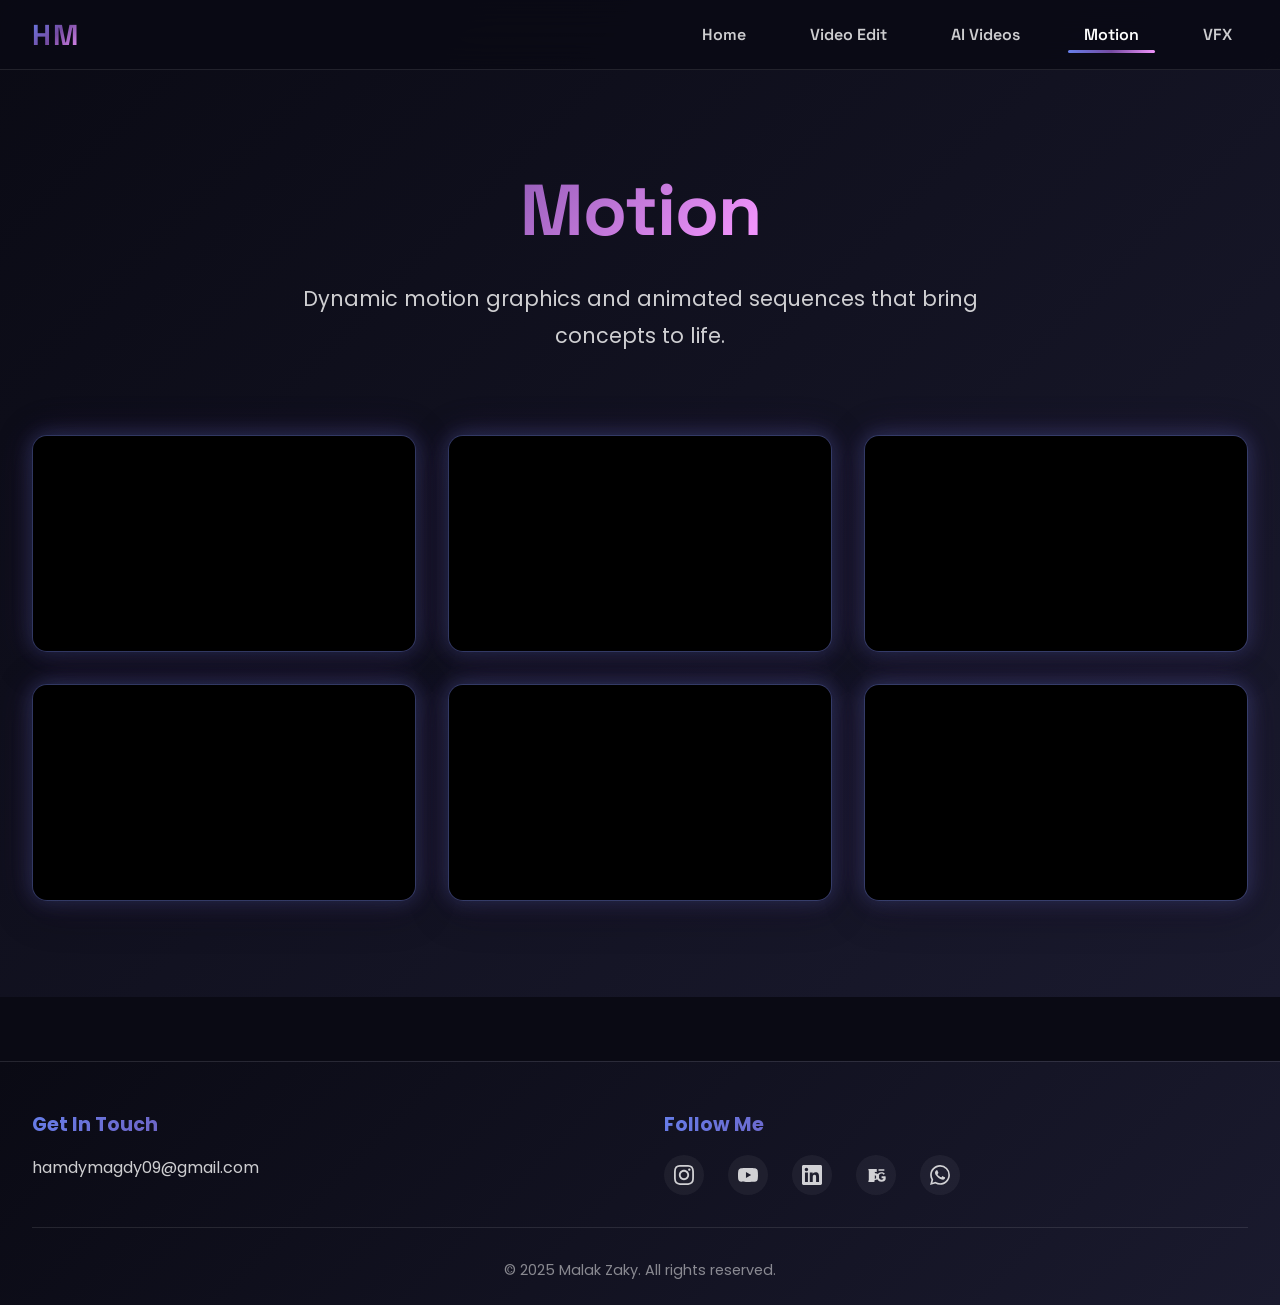
==== motion.html @ 8c7317f1 "Add files via upload" ====
<!DOCTYPE html>
<html lang="en">
<head>
    <meta charset="UTF-8">
    <meta name="viewport" content="width=device-width, initial-scale=1.0">
    <title>Motion - Hamdy Magdy</title>
    <link rel="preconnect" href="https://fonts.googleapis.com">
    <link rel="preconnect" href="https://fonts.gstatic.com" crossorigin>
    <link href="https://fonts.googleapis.com/css2?family=Poppins:wght@400;600;700;800;900&family=Space+Grotesk:wght@400;600;700&display=swap" rel="stylesheet">
    <link rel="stylesheet" href="styles.css">
    <script>
        // ============================================
        // VIDEO LIST - Edit this array to change videos
        // ============================================
        // Just change the URLs below and the videos will update automatically!
        // Use embed format: https://www.youtube.com/embed/VIDEO_ID
        const videoList = [
            "https://www.youtube.com/embed/8BxoVLGxGGc",
            "https://www.youtube.com/embed/8BxoVLGxGGc",
            "https://www.youtube.com/embed/8BxoVLGxGGc",
            "https://www.youtube.com/embed/8BxoVLGxGGc",
            "https://www.youtube.com/embed/8BxoVLGxGGc",
            "https://www.youtube.com/embed/8BxoVLGxGGc"
        ];
        
        // Function to convert any YouTube URL to embed format
        function convertToEmbedUrl(url) {
            // If already embed format, return as is
            if (url.includes('/embed/')) {
                return url.split('?')[0]; // Remove any query params
            }
            // Convert youtu.be to embed
            if (url.includes('youtu.be/')) {
                const videoId = url.split('youtu.be/')[1].split('?')[0].split('&')[0];
                return `https://www.youtube.com/embed/${videoId}`;
            }
            // Convert watch URL to embed
            if (url.includes('watch?v=')) {
                const videoId = url.split('watch?v=')[1].split('&')[0];
                return `https://www.youtube.com/embed/${videoId}`;
            }
            // Convert shorts URL to embed
            if (url.includes('/shorts/')) {
                const videoId = url.split('/shorts/')[1].split('?')[0];
                return `https://www.youtube.com/embed/${videoId}`;
            }
            return url;
        }
        
        // Generate videos when page loads
        document.addEventListener('DOMContentLoaded', function() {
            const videosGrid = document.querySelector('.videos-grid');
            if (videosGrid && videoList) {
                videosGrid.innerHTML = ''; // Clear existing videos
                videoList.forEach((videoUrl, index) => {
                    const embedUrl = convertToEmbedUrl(videoUrl);
                    const videoWrapper = document.createElement('div');
                    videoWrapper.className = 'video-wrapper';
                    videoWrapper.innerHTML = `
                        <div class="video-container">
                            <iframe
                                src="${embedUrl}"
                                title="Motion Video ${index + 1}"
                                frameborder="0"
                                allow="accelerometer; autoplay; clipboard-write; encrypted-media; gyroscope; picture-in-picture"
                                allowfullscreen
                                class="video-embed"
                            ></iframe>
                        </div>
                    `;
                    videosGrid.appendChild(videoWrapper);
                    // Add fade-in class with delay for animation
                    setTimeout(() => {
                        videoWrapper.classList.add('fade-in');
                    }, index * 100);
                });
            } else {
                console.error('Videos grid not found or videoList is undefined');
            }
        });
    </script>
</head>
<body>
    <nav class="navigation">
  <div class="nav-container">
    <a href="index.html" class="nav-logo"><span>HM</span></a>
    <ul class="nav-menu">
      <li><a href="index.html">
        <span class="glitch-text">Home</span>
        <div class="glitch-layers">
          <div class="glitch-layer layer-1">Home</div>
          <div class="glitch-layer layer-2">Home</div>
        </div>
        <div class="noise"></div>
        <div class="glitch-slice"></div>
      </a></li>
      <li><a href="video-edit.html">
        <span class="glitch-text">Video Edit</span>
        <div class="glitch-layers">
          <div class="glitch-layer layer-1">Video Edit</div>
          <div class="glitch-layer layer-2">Video Edit</div>
        </div>
        <div class="noise"></div>
        <div class="glitch-slice"></div>
      </a></li>
      <li><a href="ai-videos.html">
        <span class="glitch-text">AI Videos</span>
        <div class="glitch-layers">
          <div class="glitch-layer layer-1">AI Videos</div>
          <div class="glitch-layer layer-2">AI Videos</div>
        </div>
        <div class="noise"></div>
        <div class="glitch-slice"></div>
      </a></li>
      <li><a href="motion.html" class="active">
        <span class="glitch-text">Motion</span>
        <div class="glitch-layers">
          <div class="glitch-layer layer-1">Motion</div>
          <div class="glitch-layer layer-2">Motion</div>
        </div>
        <div class="noise"></div>
        <div class="glitch-slice"></div>
      </a></li>
      <li><a href="vfx.html">
        <span class="glitch-text">VFX</span>
        <div class="glitch-layers">
          <div class="glitch-layer layer-1">VFX</div>
          <div class="glitch-layer layer-2">VFX</div>
        </div>
        <div class="noise"></div>
        <div class="glitch-slice"></div>
      </a></li>
    </ul>
  </div>
</nav>

    
    <div class="portfolio-page">
        <section class="portfolio-header">
            <h1 class="portfolio-title">Motion</h1>
            <p class="portfolio-description">Dynamic motion graphics and animated sequences that bring concepts to life.</p>
        </section>

        <section class="portfolio-videos">
            <div class="videos-grid">
                <!-- Videos will be generated automatically from the videoList array above -->
            </div>
        </section>
    </div>

    <footer class="footer">
  <div class="footer-container">
    <div class="footer-content">
      <div class="footer-section">
        <h3>Get In Touch</h3>
        <a href="mailto:hamdymagdy09@gmail.com" class="footer-email">hamdymagdy09@gmail.com</a>
      </div>
      <div class="footer-section">
        <h3>Follow Me</h3>
        <div class="social-links">
          <a href="https://www.instagram.com/hamdymagdymansour?igsh=OXRyZHI2bnFqM25z" target="_blank" rel="noopener noreferrer" class="social-link" aria-label="Instagram">
            <svg viewBox="0 0 24 24" fill="currentColor" xmlns="http://www.w3.org/2000/svg"><path d="M12 2.163c3.204 0 3.584.012 4.85.07 3.252.148 4.771 1.691 4.919 4.919.058 1.265.069 1.645.069 4.849 0 3.205-.012 3.584-.069 4.849-.149 3.225-1.664 4.771-4.919 4.919-1.266.058-1.644.07-4.85.07-3.204 0-3.584-.012-4.849-.07-3.26-.149-4.771-1.699-4.919-4.92-.058-1.265-.07-1.644-.07-4.849 0-3.204.013-3.583.07-4.849.149-3.227 1.664-4.771 4.919-4.919 1.266-.057 1.645-.069 4.849-.069zm0-2.163c-3.259 0-3.667.014-4.947.072-4.358.2-6.78 2.618-6.98 6.98-.059 1.281-.073 1.689-.073 4.948 0 3.259.014 3.668.072 4.948.2 4.358 2.618 6.78 6.98 6.98 1.281.058 1.689.072 4.948.072 3.259 0 3.668-.014 4.948-.072 4.354-.2 6.782-2.618 6.979-6.98.059-1.28.073-1.689.073-4.948 0-3.259-.014-3.667-.072-4.947-.196-4.354-2.617-6.78-6.979-6.98-1.281-.059-1.69-.073-4.949-.073zm0 5.838c-3.403 0-6.162 2.759-6.162 6.162s2.759 6.163 6.162 6.163 6.162-2.759 6.162-6.163c0-3.403-2.759-6.162-6.162-6.162zm0 10.162c-2.209 0-4-1.79-4-4 0-2.209 1.791-4 4-4s4 1.791 4 4c0 2.21-1.791 4-4 4zm6.406-11.845c-.796 0-1.441.645-1.441 1.44s.645 1.44 1.441 1.44c.795 0 1.439-.645 1.439-1.44s-.644-1.44-1.439-1.44z"/></svg>
          </a>
          <a href="https://youtube.com/@mrmusic8580?si=jBuGXBgCwowvGwkc" target="_blank" rel="noopener noreferrer" class="social-link" aria-label="Youtube">
            <svg viewBox="0 0 24 24" fill="currentColor" xmlns="http://www.w3.org/2000/svg"><path d="M23.498 6.186a3.016 3.016 0 0 0-2.122-2.136C19.505 3.545 12 3.545 12 3.545s-7.505 0-9.377.505A3.017 3.017 0 0 0 .502 6.186C0 8.07 0 12 0 12s0 3.93.502 5.814a3.016 3.016 0 0 0 2.122 2.136c1.871.505 9.376.505 9.376.505s7.505 0 9.377-.505a3.015 3.015 0 0 0 2.122-2.136C24 15.93 24 12 24 12s0-3.93-.502-5.814zM9.545 15.568V8.432L15.818 12l-6.273 3.568z"/></svg>
          </a>
          <a href="https://www.linkedin.com/in/hamdy-magdy-mansour-b18b36223?utm_source=share&utm_campaign=share_via&utm_content=profile&utm_medium=ios_app" target="_blank" rel="noopener noreferrer" class="social-link" aria-label="Linkedin">
            <svg viewBox="0 0 24 24" fill="currentColor" xmlns="http://www.w3.org/2000/svg"><path d="M20.447 20.452h-3.554v-5.569c0-1.328-.027-3.037-1.852-3.037-1.853 0-2.136 1.445-2.136 2.939v5.667H9.351V9h3.414v1.561h.046c.477-.9 1.637-1.85 3.37-1.85 3.601 0 4.267 2.37 4.267 5.455v6.286zM5.337 7.433c-1.144 0-2.063-.926-2.063-2.065 0-1.138.92-2.063 2.063-2.063 1.14 0 2.064.925 2.064 2.063 0 1.139-.925 2.065-2.064 2.065zm1.782 13.019H3.555V9h3.564v11.452zM22.225 0H1.771C.792 0 0 .774 0 1.729v20.542C0 23.227.792 24 1.771 24h20.451C23.2 24 24 23.227 24 22.271V1.729C24 .774 23.2 0 22.222 0h.003z"/></svg>
          </a>
          <a href="https://www.behance.net/HamdyMagdyMansour?isa0=1" target="_blank" rel="noopener noreferrer" class="social-link" aria-label="Behance">
            <svg viewBox="0 0 24 24" fill="currentColor" xmlns="http://www.w3.org/2000/svg"><path d="M22 7h-7v-2h7v2zm1.726 10c-.442 1.297-2.029 3-5.101 3-3.074 0-5.564-1.729-5.564-5.675 0-3.688 2.544-5.674 5.49-5.674 2.053 0 3.482.726 4.131 1.769l-1.556 1.264c-.52-.924-1.426-1.5-2.556-1.5-1.961 0-3.116 1.345-3.116 3.573 0 2.512 1.38 3.84 3.208 3.84 1.172 0 2.168-.734 2.397-1.8h-2.397v-2.188h4.763c.145.774.233 1.497.233 2.031 0 1.555-.47 2.746-1.884 3.557zM8.86 19.191c-1.577 0-2.873-.229-3.964-.614l.536-2.025c.99.382 2.13.617 3.185.617 2.128 0 3.662-1.01 3.662-2.786 0-1.458-1.214-2.345-2.432-2.345-.846 0-1.718.27-2.432.871l-.536-1.888c1.133-.747 2.64-1.214 4.125-1.214 2.8 0 4.738 1.177 4.738 3.99 0 2.896-2.624 4.203-5.277 4.203zm-6.105-14.26h5.283c.097 0 .186-.005.275.009.081-.014.158-.024.25-.024h4.341v3.505c-.693 0-1.585-.154-2.305-.24v9.754c0 .411-.169.765-.489 1.02v1.299h-7.245v-1.299c.315-.255.489-.609.489-1.02v-11.028c0-.411-.175-.765-.489-1.02v-1.299z"/></svg>
          </a>
          <a href="https://wa.link/g64643" target="_blank" rel="noopener noreferrer" class="social-link" aria-label="WhatsApp">
            <svg viewBox="0 0 24 24" fill="currentColor" xmlns="http://www.w3.org/2000/svg"><path d="M17.472 14.382c-.297-.149-1.758-.867-2.03-.967-.273-.099-.471-.148-.67.15-.197.297-.767.966-.94 1.164-.173.199-.347.223-.644.075-.297-.15-1.255-.463-2.39-1.475-.883-.788-1.48-1.761-1.653-2.059-.173-.297-.018-.458.13-.606.134-.133.298-.347.446-.52.149-.174.198-.298.298-.497.099-.198.05-.371-.025-.52-.075-.149-.669-1.612-.916-2.207-.242-.579-.487-.5-.669-.51-.173-.008-.371-.01-.57-.01-.198 0-.52.074-.792.372-.272.297-1.04 1.016-1.04 2.479 0 1.462 1.065 2.875 1.213 3.074.149.198 2.096 3.2 5.077 4.487.709.306 1.262.489 1.694.625.712.227 1.36.195 1.871.118.571-.085 1.758-.719 2.006-1.413.248-.694.248-1.289.173-1.413-.074-.124-.272-.198-.57-.347m-5.421 7.403h-.004a9.87 9.87 0 01-5.031-1.378l-.361-.214-3.741.982.998-3.648-.235-.374a9.86 9.86 0 01-1.51-5.26c.001-5.45 4.436-9.884 9.888-9.884 2.64 0 5.122 1.03 6.988 2.898a9.825 9.825 0 012.893 6.994c-.003 5.45-4.437 9.884-9.885 9.884m8.413-18.297A11.815 11.815 0 0012.05 0C5.495 0 .16 5.335.157 11.892c0 2.096.547 4.142 1.588 5.945L.057 24l6.305-1.654a11.882 11.882 0 005.683 1.448h.005c6.554 0 11.89-5.335 11.893-11.893a11.821 11.821 0 00-3.48-8.413Z"/></svg>
          </a>
        </div>
      </div>
    </div>
    <div class="footer-bottom"><p>&copy; 2025 <a href="https://malak001.github.io" target="_blank" rel="noopener noreferrer" style="color: rgba(255, 255, 255, 0.5); text-decoration: none; transition: color 0.3s ease;">Malak Zaky</a>. All rights reserved.</p></div>
  </div>
</footer>

    <script src="script.js"></script>
</body>
</html>
---- styles.css ----
* {
  margin: 0;
  padding: 0;
  box-sizing: border-box;
}

:root {
  --primary-gradient: linear-gradient(135deg, #667eea 0%, #764ba2 50%, #f093fb 100%);
  --bg-dark: #0a0a14;
  --bg-darker: #1a1a2e;
}

html {
  scroll-behavior: smooth;
}

body {
  font-family: 'Poppins', -apple-system, BlinkMacSystemFont, 'Segoe UI', 'Roboto', 'Oxygen',
    'Ubuntu', 'Cantarell', 'Fira Sans', 'Droid Sans', 'Helvetica Neue',
    sans-serif;
  -webkit-font-smoothing: antialiased;
  -moz-osx-font-smoothing: grayscale;
  background: var(--bg-dark);
  color: #fff;
  overflow-x: hidden;
}

/* Custom Scrollbar */
::-webkit-scrollbar {
  width: 10px;
}

::-webkit-scrollbar-track {
  background: var(--bg-dark);
}

::-webkit-scrollbar-thumb {
  background: linear-gradient(135deg, #667eea 0%, #764ba2 100%);
  border-radius: 5px;
}

::-webkit-scrollbar-thumb:hover {
  background: linear-gradient(135deg, #764ba2 0%, #f093fb 100%);
}

.navigation {
  position: fixed;
  top: 0;
  left: 0;
  right: 0;
  z-index: 1000;
  background: rgba(10, 10, 20, 0.85);
  backdrop-filter: blur(20px);
  border-bottom: 1px solid rgba(255, 255, 255, 0.1);
  padding: 1rem 0;
  transition: all 0.3s ease;
}

.nav-container {
  max-width: 1400px;
  margin: 0 auto;
  padding: 0 2rem;
  display: flex;
  justify-content: space-between;
  align-items: center;
}

.nav-logo {
  font-size: 1.8rem;
  font-weight: 900;
  background: linear-gradient(135deg, #667eea 0%, #764ba2 50%, #f093fb 100%);
  -webkit-background-clip: text;
  -webkit-text-fill-color: transparent;
  background-clip: text;
  text-decoration: none;
  font-family: 'Space Grotesk', sans-serif;
  letter-spacing: 2px;
  transition: transform 0.3s ease;
}

.nav-logo:hover {
  transform: scale(1.1);
}

.nav-logo span {
  display: inline-block;
}

.nav-menu {
  display: flex;
  list-style: none;
  gap: 2rem;
  margin: 0;
  padding: 0;
}

.nav-menu li {
  list-style: none;
}

.nav-menu a {
  position: relative;
  text-decoration: none;
  color: rgba(255, 255, 255, 0.8);
  font-weight: 600;
  font-size: 1rem;
  transition: all 0.3s ease;
  padding: 0.5rem 1rem;
  display: block;
  font-family: 'Space Grotesk', 'Poppins', sans-serif;
}

.nav-menu a:hover {
  color: #fff;
}

.nav-menu a.active {
  color: #fff;
}

.nav-menu a.active::after {
  content: '';
  position: absolute;
  bottom: 0;
  left: 0;
  right: 0;
  height: 3px;
  background: linear-gradient(90deg, #667eea 0%, #764ba2 50%, #f093fb 100%);
  border-radius: 2px;
}

/* Glitch effect for all nav items */
.nav-menu li a {
  position: relative;
  padding: 0.5rem 1rem;
  border-radius: 0;
  transition: all 0.3s ease;
  background: transparent;
  color: rgba(255, 255, 255, 0.8);
  border: none;
  font-weight: 600;
  text-transform: none;
  letter-spacing: 0;
  font-size: 1rem;
  text-shadow: none;
}

.nav-menu li a .glitch-text {
  position: relative;
  display: inline-block;
  z-index: 1;
  font-family: 'Space Grotesk', 'Poppins', sans-serif;
  font-weight: 600;
  text-transform: none;
  letter-spacing: 0;
}

.nav-menu li a .glitch-layers {
  position: absolute;
  top: 0;
  left: 0;
  width: 100%;
  height: 100%;
  pointer-events: none;
}

.nav-menu li a .glitch-layer {
  position: absolute;
  top: 50%;
  left: 50%;
  transform: translate(-50%, -50%);
  background: transparent;
  border-radius: 0;
  font-size: 1rem;
  font-weight: 600;
  font-family: 'Space Grotesk', 'Poppins', sans-serif;
  text-transform: none;
  letter-spacing: 0;
  padding: 0.5rem 1rem;
  white-space: nowrap;
  opacity: 0;
  transition: all 0.15s ease;
  text-shadow: none;
  color: rgba(255, 255, 255, 0.8);
}

.nav-menu li a .layer-1 {
  color: #0ff;
}

.nav-menu li a .layer-2 {
  color: #f0f;
}

.nav-menu li:hover a {
  animation: buttonGlitch 0.3s steps(2) infinite;
  color: #fff;
}

.nav-menu li:hover a .layer-1 {
  opacity: 1;
  animation: glitchLayer1 0.4s steps(2) infinite;
}

.nav-menu li:hover a .layer-2 {
  opacity: 1;
  animation: glitchLayer2 0.4s steps(2) infinite;
}

.nav-menu li a .noise {
  position: absolute;
  top: -50%;
  left: -50%;
  width: 200%;
  height: 200%;
  background: repeating-radial-gradient(
    circle at 50% 50%,
    transparent 0,
    rgba(255, 255, 255, 0.05) 1px,
    transparent 2px
  );
  pointer-events: none;
  opacity: 0;
  transition: opacity 0.3s;
  animation: noise 0.2s steps(2) infinite;
  border-radius: 0;
}

.nav-menu li:hover a .noise {
  opacity: 1;
}

.nav-menu li a .glitch-slice {
  position: absolute;
  width: 120%;
  height: 3px;
  background: rgba(255, 255, 255, 0.8);
  opacity: 0;
  animation: slice 3s linear infinite;
  border-radius: 0;
  left: -10%;
}

@keyframes navGlitch {
  0% {
    transform: translate(0);
  }
  25% {
    transform: translate(-2px, 1px);
  }
  50% {
    transform: translate(2px, -1px);
  }
  75% {
    transform: translate(-3px, -1px);
  }
  100% {
    transform: translate(0);
  }
}

@keyframes navGlitchLayer1 {
  0% {
    transform: translate(-50%, -50%) translate(-4px, -2px) skew(-2deg);
    clip-path: polygon(0 20%, 100% 20%, 100% 50%, 0 50%);
  }
  25% {
    transform: translate(-50%, -50%) translate(4px, 2px) skew(2deg);
    clip-path: polygon(0 30%, 100% 30%, 100% 60%, 0 60%);
  }
  50% {
    transform: translate(-50%, -50%) translate(-3px, 1px) skew(-1deg);
    clip-path: polygon(0 10%, 100% 10%, 100% 40%, 0 40%);
  }
  75% {
    transform: translate(-50%, -50%) translate(3px, -1px) skew(1deg);
    clip-path: polygon(0 40%, 100% 40%, 100% 70%, 0 70%);
  }
  100% {
    transform: translate(-50%, -50%) translate(-4px, -2px) skew(-2deg);
    clip-path: polygon(0 20%, 100% 20%, 100% 50%, 0 50%);
  }
}

@keyframes navGlitchLayer2 {
  0% {
    transform: translate(-50%, -50%) translate(4px, 2px) skew(2deg);
    clip-path: polygon(0 50%, 100% 50%, 100% 80%, 0 80%);
  }
  25% {
    transform: translate(-50%, -50%) translate(-4px, -2px) skew(-2deg);
    clip-path: polygon(0 60%, 100% 60%, 100% 90%, 0 90%);
  }
  50% {
    transform: translate(-50%, -50%) translate(3px, -1px) skew(1deg);
    clip-path: polygon(0 40%, 100% 40%, 100% 70%, 0 70%);
  }
  75% {
    transform: translate(-50%, -50%) translate(-3px, 1px) skew(-1deg);
    clip-path: polygon(0 70%, 100% 70%, 100% 100%, 0 100%);
  }
  100% {
    transform: translate(-50%, -50%) translate(4px, 2px) skew(2deg);
    clip-path: polygon(0 50%, 100% 50%, 100% 80%, 0 80%);
  }
}

/* الصفحه الرئيسيه */

.home-page {
  min-height: 100vh;
  padding-top: 80px;
}

.hero-section {
  min-height: 70vh;
  display: flex;
  align-items: center;
  justify-content: center;
  background: linear-gradient(135deg, #0a0a14 0%, #1a1a2e 50%, #16213e 100%);
  position: relative;
  overflow: hidden;
}

.floating-circles {
  position: absolute;
  top: 0;
  left: 0;
  width: 100%;
  height: 100%;
  z-index: 0;
  pointer-events: none;
}

.circle {
  position: absolute;
  border-radius: 50%;
  /* White ring using border with black interior */
  background: transparent;
  border: 4px solid rgba(255, 255, 255, 1);
  box-shadow: 
    0 0 20px rgba(255, 255, 255, 0.8),
    0 0 40px rgba(255, 255, 255, 0.6),
    0 0 60px rgba(255, 255, 255, 0.5),
    0 0 80px rgba(255, 255, 255, 0.4),
    0 0 100px rgba(255, 255, 255, 0.3);
  filter: blur(5px) drop-shadow(0 0 15px rgba(255, 255, 255, 0.8));  /*هنا تقدر تغير البلور  */
  opacity: 0.95;
  transform: scale(1, 1.1);
}

/* Black interior void */
.circle::before {
  content: '';
  position: absolute;
  top: 50%;
  left: 50%;
  transform: translate(-50%, -50%);
  width: calc(100% - 8px);
  height: calc(100% - 8px);
  border-radius: 50%;
  background: rgba(0, 0, 0, 1);
  z-index: -1;
}

.circle-1 {
  width: 80px;
  height: 80px;
  top: 10%;
  left: 10%;
  animation: float1 15s ease-in-out infinite;
  border-width: 4px;
}

.circle-2 {
  width: 120px;
  height: 120px;
  top: 20%;
  right: 15%;
  animation: float2 20s ease-in-out infinite;
  border-width: 5px;
}

.circle-3 {
  width: 60px;
  height: 60px;
  bottom: 20%;
  left: 20%;
  animation: float3 18s ease-in-out infinite;
  border-width: 3px;
}

.circle-4 {
  width: 100px;
  height: 100px;
  top: 50%;
  left: 5%;
  animation: float4 22s ease-in-out infinite;
  border-width: 4px;
}

.circle-5 {
  width: 70px;
  height: 70px;
  bottom: 15%;
  right: 25%;
  animation: float5 16s ease-in-out infinite;
  border-width: 3px;
}

.circle-6 {
  width: 90px;
  height: 90px;
  top: 30%;
  left: 50%;
  animation: float6 19s ease-in-out infinite;
  border-width: 4px;
}

.circle-7 {
  width: 50px;
  height: 50px;
  bottom: 30%;
  right: 10%;
  animation: float7 17s ease-in-out infinite;
  border-width: 2px;
}

.circle-8 {
  width: 110px;
  height: 110px;
  top: 60%;
  right: 40%;
  animation: float8 21s ease-in-out infinite;
  border-width: 5px;
}

/* Lens flare effects for rings */
.ring-lens-flare {
  position: absolute;
  border-radius: 50%;
  pointer-events: none;
  opacity: 0.8;
}

.ring-lens-flare.flare-1 {
  width: 8px;
  height: 8px;
  top: 10%;
  left: 10%;
  background: radial-gradient(circle, 
    rgba(255, 255, 255, 1) 0%,
    rgba(255, 255, 255, 0.8) 30%,
    transparent 70%);
  box-shadow: 
    0 0 10px rgba(255, 255, 255, 1),
    0 0 20px rgba(255, 255, 255, 0.8),
    0 0 30px rgba(255, 255, 255, 0.6);
  animation: flarePulse 3s ease-in-out infinite;
}

.ring-lens-flare.flare-2 {
  width: 8px;
  height: 8px;
  bottom: 10%;
  right: 10%;
  background: radial-gradient(circle, 
    rgba(255, 255, 255, 1) 0%,
    rgba(255, 255, 255, 0.8) 30%,
    transparent 70%);
  box-shadow: 
    0 0 10px rgba(255, 255, 255, 1),
    0 0 20px rgba(255, 255, 255, 0.8),
    0 0 30px rgba(255, 255, 255, 0.6);
  animation: flarePulse 3s ease-in-out infinite 1.5s;
}

@keyframes flarePulse {
  0%, 100% {
    opacity: 0.8;
    transform: scale(1);
  }
  50% {
    opacity: 1;
    transform: scale(1.3);
  }
}

/* Sparkling particles around rings - hidden */
.particles {
  display: none;
}

@keyframes float1 {
  0%, 100% {
    transform: translate(0, 0) scale(1, 1.1);
  }
  25% {
    transform: translate(50px, -30px) scale(1.1, 1.2);
  }
  50% {
    transform: translate(-30px, 40px) scale(0.9, 1.0);
  }
  75% {
    transform: translate(40px, 20px) scale(1.05, 1.15);
  }
}

@keyframes float2 {
  0%, 100% {
    transform: translate(0, 0) scale(1, 1.1);
  }
  33% {
    transform: translate(-60px, 50px) scale(1.15, 1.25);
  }
  66% {
    transform: translate(40px, -40px) scale(0.85, 0.95);
  }
}

@keyframes float3 {
  0%, 100% {
    transform: translate(0, 0) scale(1, 1.1);
  }
  25% {
    transform: translate(70px, -50px) scale(1.2, 1.3);
  }
  50% {
    transform: translate(-50px, 30px) scale(0.8, 0.9);
  }
  75% {
    transform: translate(30px, 60px) scale(1.1, 1.2);
  }
}

@keyframes float4 {
  0%, 100% {
    transform: translate(0, 0) scale(1, 1.1);
  }
  20% {
    transform: translate(80px, 40px) scale(1.1, 1.2);
  }
  40% {
    transform: translate(-40px, -60px) scale(0.9, 1.0);
  }
  60% {
    transform: translate(60px, -30px) scale(1.05, 1.15);
  }
  80% {
    transform: translate(-20px, 50px) scale(0.95, 1.05);
  }
}

@keyframes float5 {
  0%, 100% {
    transform: translate(0, 0) scale(1, 1.1);
  }
  30% {
    transform: translate(-70px, 50px) scale(1.15, 1.25);
  }
  60% {
    transform: translate(50px, -40px) scale(0.85, 0.95);
  }
}

@keyframes float6 {
  0%, 100% {
    transform: translate(0, 0) scale(1, 1.1);
  }
  25% {
    transform: translate(-50px, -60px) scale(1.2, 1.3);
  }
  50% {
    transform: translate(60px, 40px) scale(0.8, 0.9);
  }
  75% {
    transform: translate(-30px, 50px) scale(1.1, 1.2);
  }
}

@keyframes float7 {
  0%, 100% {
    transform: translate(0, 0) scale(1, 1.1);
  }
  33% {
    transform: translate(60px, -70px) scale(1.25, 1.35);
  }
  66% {
    transform: translate(-40px, 50px) scale(0.75, 0.85);
  }
}

@keyframes float8 {
  0%, 100% {
    transform: translate(0, 0) scale(1, 1.1);
  }
  20% {
    transform: translate(-80px, -50px) scale(1.1, 1.2);
  }
  40% {
    transform: translate(50px, 60px) scale(0.9, 1.0);
  }
  60% {
    transform: translate(-30px, -40px) scale(1.05, 1.15);
  }
  80% {
    transform: translate(40px, -20px) scale(0.95, 1.05);
  }
}


.hero-content {
  text-align: center;
  z-index: 1;
  position: relative;
  max-width: 900px;
  padding: 2rem;
  opacity: 0;
  transform: translateY(30px);
  animation: fadeInUp 0.8s ease forwards;
}

@keyframes fadeInUp {
  to {
    opacity: 1;
    transform: translateY(0);
  }
}

.hero-name {
  font-size: clamp(3rem, 8vw, 6rem);
  font-weight: 900;
  background: linear-gradient(135deg, #667eea 0%, #764ba2 30%, #f093fb 60%, #4facfe 100%);
  -webkit-background-clip: text;
  -webkit-text-fill-color: transparent;
  background-clip: text;
  margin-bottom: 1rem;
  font-family: 'Space Grotesk', sans-serif;
  letter-spacing: -2px;
  line-height: 1.1;
  animation: fadeInUp 0.8s ease 0.2s forwards;
  opacity: 0;
}

.hero-title {
  font-size: clamp(1.2rem, 3vw, 2rem);
  color: rgba(255, 255, 255, 0.9);
  font-weight: 600;
  margin-bottom: 2rem;
  font-family: 'Poppins', sans-serif;
  animation: fadeInUp 0.8s ease 0.4s forwards;
  opacity: 0;
}

.hero-intro {
  font-size: clamp(1rem, 2vw, 1.3rem);
  color: rgba(255, 255, 255, 0.7);
  line-height: 1.8;
  max-width: 700px;
  margin: 0 auto;
  font-family: 'Poppins', sans-serif;
  animation: fadeInUp 0.8s ease 0.6s forwards;
  opacity: 0;
}

.portfolio-cards-section {
  padding: 6rem 2rem;
  background: linear-gradient(180deg, #0a0a14 0%, #1a1a2e 100%);
}

.cards-container {
  max-width: 1400px;
  margin: 0 auto;
  display: grid;
  grid-template-columns: repeat(auto-fit, minmax(280px, 1fr));
  gap: 2rem;
  padding: 2rem 0;
}

.portfolio-card {
  position: relative;
  height: 300px;
  border-radius: 20px;
  overflow: hidden;
  text-decoration: none;
  display: block;
  box-shadow: 0 10px 40px rgba(0, 0, 0, 0.3);
  transition: all 0.3s ease;
  opacity: 0;
  transform: scale(0.8);
  background-size: cover;
  background-position: center;
  background-repeat: no-repeat;
}

.portfolio-card.fade-in {
  animation: fadeInScale 0.6s ease forwards;
}

@keyframes fadeInScale {
  to {
    opacity: 1;
    transform: scale(1);
  }
}

.portfolio-card:hover {
  box-shadow: 0 20px 60px rgba(0, 0, 0, 0.5);
  transform: scale(1.05) translateY(-10px);
}

.card-content {
  position: relative;
  z-index: 2;
  height: 100%;
  display: flex;
  flex-direction: column;
  justify-content: space-between;
  padding: 2rem;
  color: #fff;
}

.card-title {
  font-size: 2.5rem;
  font-weight: 800;
  margin: 0;
  font-family: 'Space Grotesk', sans-serif;
  text-shadow: 0 2px 10px rgba(0, 0, 0, 0.3);
}

.card-arrow {
  font-size: 3rem;
  font-weight: 300;
  opacity: 0.9;
  transition: transform 0.3s ease;
}

.portfolio-card:hover .card-arrow {
  transform: translateX(10px);
}

.card-overlay {
  position: absolute;
  top: 0;
  left: 0;
  right: 0;
  bottom: 0;
  background: rgba(0, 0, 0, 0.2);
  z-index: 1;
  transition: background 0.3s ease;
}

.portfolio-card:hover .card-overlay {
  background: rgba(0, 0, 0, 0.1);
}

/* ============================================
   PORTFOLIO PAGES
   ============================================ */

.portfolio-page {
  min-height: 100vh;
  padding-top: 100px;
  background: linear-gradient(135deg, #0a0a14 0%, #1a1a2e 100%);
  padding-bottom: 4rem;
}

.portfolio-header {
  max-width: 1400px;
  margin: 0 auto;
  padding: 4rem 2rem 3rem;
  text-align: center;
  opacity: 0;
  transform: translateY(30px);
  animation: fadeInUp 0.8s ease forwards;
}

.portfolio-title {
  font-size: clamp(2.5rem, 6vw, 4.5rem);
  font-weight: 900;
  background: linear-gradient(135deg, #667eea 0%, #764ba2 30%, #f093fb 60%, #4facfe 100%);
  -webkit-background-clip: text;
  -webkit-text-fill-color: transparent;
  background-clip: text;
  margin-bottom: 1.5rem;
  font-family: 'Space Grotesk', sans-serif;
  letter-spacing: -1px;
}

.portfolio-description {
  font-size: clamp(1rem, 2vw, 1.3rem);
  color: rgba(255, 255, 255, 0.8);
  line-height: 1.8;
  max-width: 700px;
  margin: 0 auto;
  font-family: 'Poppins', sans-serif;
}

.portfolio-videos {
  max-width: 1400px;
  margin: 0 auto;
  padding: 0 2rem;
}

.videos-grid {
  display: grid;
  grid-template-columns: repeat(auto-fit, minmax(350px, 1fr));
  gap: 2rem;
  padding: 2rem 0;
}

.video-wrapper {
  border-radius: 15px;
  overflow: hidden;
  box-shadow: 
    0 10px 40px rgba(0, 0, 0, 0.3),
    0 0 20px rgba(102, 126, 234, 0.3),
    0 0 40px rgba(118, 75, 162, 0.2),
    inset 0 0 20px rgba(102, 126, 234, 0.1);
  background: rgba(255, 255, 255, 0.05);
  border: 1px solid rgba(102, 126, 234, 0.3);
  transition: all 0.3s ease;
  opacity: 0;
  transform: translateY(30px) scale(0.9);
  position: relative;
}

.video-wrapper::before {
  content: '';
  position: absolute;
  top: -2px;
  left: -2px;
  right: -2px;
  bottom: -2px;
  border-radius: 15px;
  background: linear-gradient(135deg, rgba(102, 126, 234, 0.5), rgba(118, 75, 162, 0.5), rgba(240, 147, 251, 0.5));
  z-index: -1;
  opacity: 0;
  transition: opacity 0.3s ease;
  filter: blur(10px);
}

.video-wrapper.fade-in {
  animation: fadeInScale 0.6s ease forwards;
}

.video-wrapper.fade-in::before {
  opacity: 0.6;
}

.video-wrapper:hover {
  box-shadow: 
    0 20px 60px rgba(0, 0, 0, 0.5),
    0 0 30px rgba(102, 126, 234, 0.6),
    0 0 60px rgba(118, 75, 162, 0.4),
    0 0 90px rgba(240, 147, 251, 0.3),
    inset 0 0 30px rgba(102, 126, 234, 0.2);
  border-color: rgba(102, 126, 234, 0.6);
  transform: translateY(-5px) scale(1.02);
}

.video-wrapper:hover::before {
  opacity: 1;
  filter: blur(15px);
}

.video-container {
  position: relative;
  width: 100%;
  padding-bottom: 56.25%; /* 16:9 aspect ratio */
  height: 0;
  overflow: hidden;
  background: #000;
}

.video-embed {
  position: absolute;
  top: 0;
  left: 0;
  width: 100%;
  height: 100%;
  border: none;
}

/* ============================================
   FOOTER
   ============================================ */

.footer {
  background: linear-gradient(135deg, #0a0a14 0%, #1a1a2e 100%);
  border-top: 1px solid rgba(255, 255, 255, 0.1);
  padding: 3rem 0 1.5rem;
  margin-top: 4rem;
}

.footer-container {
  max-width: 1400px;
  margin: 0 auto;
  padding: 0 2rem;
}

.footer-content {
  display: grid;
  grid-template-columns: repeat(auto-fit, minmax(250px, 1fr));
  gap: 3rem;
  margin-bottom: 2rem;
}

.footer-section h3 {
  color: #fff;
  font-size: 1.2rem;
  font-weight: 700;
  margin-bottom: 1rem;
  background: linear-gradient(135deg, #667eea 0%, #764ba2 50%, #f093fb 100%);
  -webkit-background-clip: text;
  -webkit-text-fill-color: transparent;
  background-clip: text;
}

.footer-email {
  color: rgba(255, 255, 255, 0.8);
  text-decoration: none;
  font-size: 1rem;
  transition: all 0.3s ease;
  display: inline-block;
}

.footer-email:hover {
  color: #fff;
  transform: translateX(5px);
}

.social-links {
  display: flex;
  gap: 1.5rem;
}

.social-link {
  width: 40px;
  height: 40px;
  display: flex;
  align-items: center;
  justify-content: center;
  background: rgba(255, 255, 255, 0.05);
  border-radius: 50%;
  color: rgba(255, 255, 255, 0.8);
  transition: all 0.3s ease;
  text-decoration: none;
  position: relative;
}

.social-link svg {
  width: 20px;
  height: 20px;
  display: block;
  fill: currentColor;
}

.social-link svg path {
  fill: currentColor;
}

.social-link:hover {
  background: linear-gradient(135deg, #667eea 0%, #764ba2 50%, #f093fb 100%);
  color: #fff;
  transform: translateY(-3px) scale(1.1);
}

.footer-bottom {
  text-align: center;
  padding-top: 2rem;
  border-top: 1px solid rgba(255, 255, 255, 0.1);
  color: rgba(255, 255, 255, 0.5);
  font-size: 0.9rem;
}

.footer-bottom a {
  color: rgba(255, 255, 255, 0.5);
  text-decoration: none;
  transition: color 0.3s ease;
}

.footer-bottom a:hover {
  color: rgba(255, 255, 255, 0.8);
}

/* ============================================
   RESPONSIVE DESIGN
   ============================================ */

@media (max-width: 768px) {
  .nav-container {
    padding: 0 1rem;
  }
  
  .nav-menu {
    gap: 1rem;
  }
  
  .nav-menu a {
    font-size: 0.9rem;
  }
  
  .nav-logo {
    font-size: 1.5rem;
  }
  
  .hero-section {
    min-height: 60vh;
    padding: 2rem 1rem;
  }
  
  .portfolio-cards-section {
    padding: 4rem 1rem;
  }
  
  .cards-container {
    grid-template-columns: 1fr;
    gap: 1.5rem;
  }
  
  .portfolio-card {
    height: 250px;
  }
  
  .card-title {
    font-size: 2rem;
  }
  
  .portfolio-header {
    padding: 2rem 1rem 2rem;
  }
  
  .portfolio-videos {
    padding: 0 1rem;
  }
  
  .videos-grid {
    grid-template-columns: 1fr;
    gap: 1.5rem;
  }
  
  .footer-content {
    grid-template-columns: 1fr;
    gap: 2rem;
  }
  
  .social-links {
    justify-content: flex-start;
  }
}

@media (max-width: 480px) {
  .videos-grid {
    grid-template-columns: 1fr;
  }
}

/* ============================================
   GLITCH BUTTON STYLES
   ============================================ */

.button-wrapper {
  position: relative;
  transform-style: preserve-3d;
  transition: transform 0.2s ease;
  padding: 40px;
}

.spiderverse-button {
  position: relative;
  padding: 0.5rem 1rem;
  font-size: 1rem;
  font-weight: 600;
  border: none;
  border-radius: 0;
  cursor: pointer;
  background: transparent;
  color: rgba(255, 255, 255, 0.8);
  text-transform: none;
  letter-spacing: 0;
  transform-style: preserve-3d;
  transition: all 0.15s ease;
  font-family: 'Space Grotesk', 'Poppins', sans-serif;
  text-shadow: none;
  text-decoration: none;
  display: inline-block;
}

.glitch-text {
  position: relative;
  display: inline-block;
}

.glitch-layers {
  position: absolute;
  top: 0;
  left: 0;
  width: 100%;
  height: 100%;
}

.glitch-layer {
  position: absolute;
  top: 50%;
  left: 50%;
  transform: translate(-50%, -50%);
  background: transparent;
  border-radius: 0;
  opacity: 0;
  transition: all 0.15s ease;
  font-size: 1rem;
  font-weight: 600;
  text-transform: none;
  letter-spacing: 0;
  font-family: 'Space Grotesk', 'Poppins', sans-serif;
  text-shadow: none;
  color: rgba(255, 255, 255, 0.8);
  padding: 0.5rem 1rem;
  white-space: nowrap;
}

.layer-1 {
  color: #0ff;
  transform-origin: center;
}

.layer-2 {
  color: #f0f;
  transform-origin: center;
}

.button-wrapper:hover .layer-1 {
  opacity: 1;
  animation: glitchLayer1 0.4s steps(2) infinite;
}

.button-wrapper:hover .layer-2 {
  opacity: 1;
  animation: glitchLayer2 0.4s steps(2) infinite;
}

.button-wrapper:hover .spiderverse-button {
  animation: buttonGlitch 0.3s steps(2) infinite;
  color: #fff;
}

.noise {
  position: absolute;
  top: -50%;
  left: -50%;
  width: 200%;
  height: 200%;
  background: repeating-radial-gradient(
    circle at 50% 50%,
    transparent 0,
    rgba(255, 255, 255, 0.05) 1px,
    transparent 2px
  );
  pointer-events: none;
  opacity: 0;
  transition: opacity 0.3s;
  animation: noise 0.2s steps(2) infinite;
}

.button-wrapper:hover .noise {
  opacity: 1;
}

@keyframes buttonGlitch {
  0% {
    transform: translate(0) scale(1.1);
  }
  25% {
    transform: translate(-10px, 5px) scale(1.15) skew(-5deg);
  }
  50% {
    transform: translate(10px, -5px) scale(1.1) skew(5deg);
  }
  75% {
    transform: translate(-15px, -5px) scale(1.05) skew(-3deg);
  }
  100% {
    transform: translate(0) scale(1.1);
  }
}

@keyframes glitchLayer1 {
  0% {
    transform: translate(-20px, -10px) scale(1.1) skew(-10deg);
    clip-path: polygon(0 20%, 100% 20%, 100% 50%, 0 50%);
  }
  25% {
    transform: translate(20px, 10px) scale(1.2) skew(10deg);
    clip-path: polygon(0 30%, 100% 30%, 100% 60%, 0 60%);
  }
  50% {
    transform: translate(-15px, 5px) scale(0.9) skew(-5deg);
    clip-path: polygon(0 10%, 100% 10%, 100% 40%, 0 40%);
  }
  75% {
    transform: translate(15px, -5px) scale(1.3) skew(5deg);
    clip-path: polygon(0 40%, 100% 40%, 100% 70%, 0 70%);
  }
  100% {
    transform: translate(-20px, -10px) scale(1.1) skew(-10deg);
    clip-path: polygon(0 20%, 100% 20%, 100% 50%, 0 50%);
  }
}

@keyframes glitchLayer2 {
  0% {
    transform: translate(20px, 10px) scale(1.1) skew(10deg);
    clip-path: polygon(0 50%, 100% 50%, 100% 80%, 0 80%);
  }
  25% {
    transform: translate(-20px, -10px) scale(1.2) skew(-10deg);
    clip-path: polygon(0 60%, 100% 60%, 100% 90%, 0 90%);
  }
  50% {
    transform: translate(15px, -5px) scale(0.9) skew(5deg);
    clip-path: polygon(0 40%, 100% 40%, 100% 70%, 0 70%);
  }
  75% {
    transform: translate(-15px, 5px) scale(1.3) skew(-5deg);
    clip-path: polygon(0 70%, 100% 70%, 100% 100%, 0 100%);
  }
  100% {
    transform: translate(20px, 10px) scale(1.1) skew(10deg);
    clip-path: polygon(0 50%, 100% 50%, 100% 80%, 0 80%);
  }
}

@keyframes noise {
  0% {
    transform: translate(0, 0);
  }
  10% {
    transform: translate(-5%, -5%);
  }
  20% {
    transform: translate(10%, 5%);
  }
  30% {
    transform: translate(-5%, 10%);
  }
  40% {
    transform: translate(15%, -5%);
  }
  50% {
    transform: translate(-10%, 15%);
  }
  60% {
    transform: translate(5%, -10%);
  }
  70% {
    transform: translate(-15%, 5%);
  }
  80% {
    transform: translate(10%, 10%);
  }
  90% {
    transform: translate(-5%, 15%);
  }
  100% {
    transform: translate(0, 0);
  }
}

.glitch-slice {
  position: absolute;
  width: 120%;
  height: 3px;
  background: rgba(255, 255, 255, 0.8);
  opacity: 0;
  animation: slice 3s linear infinite;
}

@keyframes slice {
  0% {
    top: -10%;
    opacity: 0;
  }
  1% {
    opacity: 0.5;
  }
  3% {
    opacity: 0;
  }
  50% {
    top: 110%;
  }
  100% {
    top: 110%;
  }
}

/* Portfolio card button styling */
.portfolio-card .button-wrapper {
  padding: 0;
  margin-top: auto;
  pointer-events: none;
}

.portfolio-card .spiderverse-button {
  font-size: 1rem;
  padding: 0.5rem 1rem;
  letter-spacing: 0;
  pointer-events: auto;
  cursor: pointer;
}

@media (max-width: 768px) {
  .portfolio-card .spiderverse-button {
    font-size: 0.9rem;
    padding: 0.5rem 1rem;
    letter-spacing: 0;
  }
  
  .button-wrapper {
    padding: 20px;
  }
}
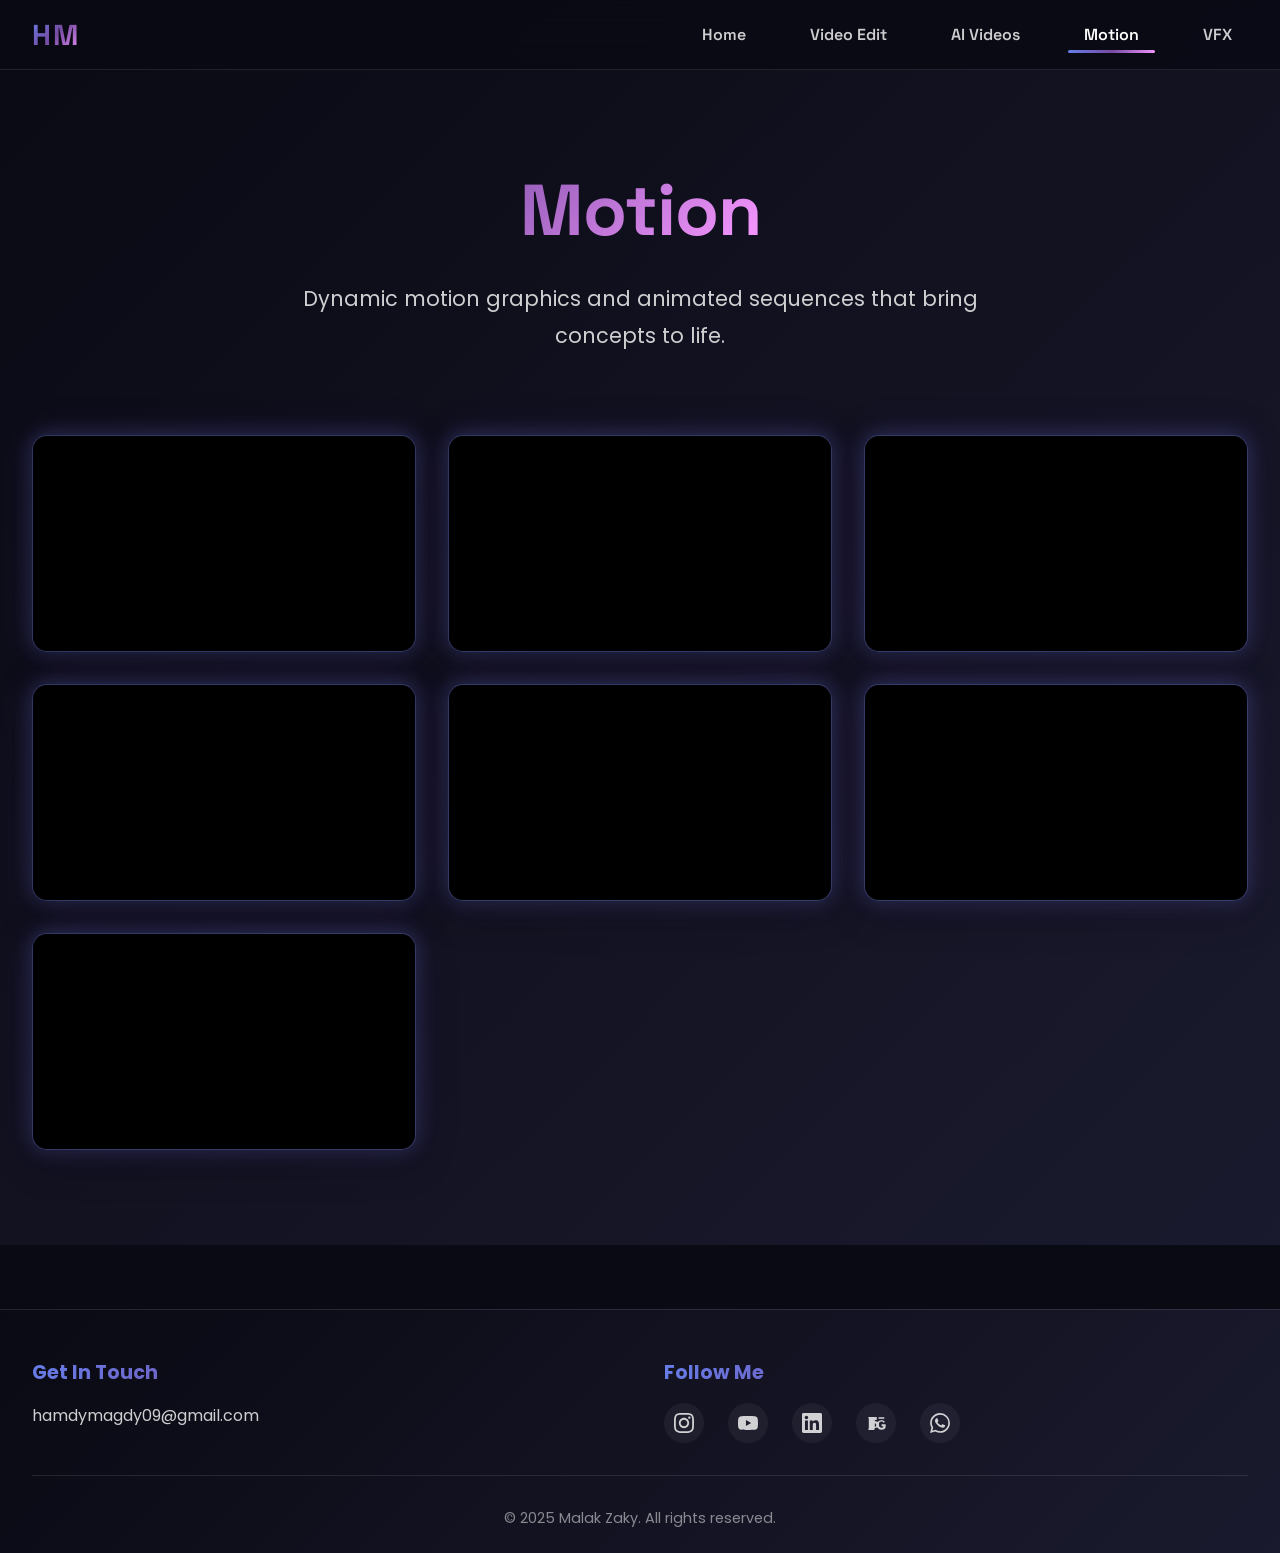
==== commit 0c27abf6: "Update motion.html" ====
--- a/motion.html
+++ b/motion.html
@@ -15,12 +15,13 @@
         // Just change the URLs below and the videos will update automatically!
         // Use embed format: https://www.youtube.com/embed/VIDEO_ID
         const videoList = [
-            "https://www.youtube.com/embed/8BxoVLGxGGc",
-            "https://www.youtube.com/embed/8BxoVLGxGGc",
-            "https://www.youtube.com/embed/8BxoVLGxGGc",
-            "https://www.youtube.com/embed/8BxoVLGxGGc",
-            "https://www.youtube.com/embed/8BxoVLGxGGc",
-            "https://www.youtube.com/embed/8BxoVLGxGGc"
+            "https://www.youtube.com/shorts/UgebZUuJeSk",
+            "https://www.youtube.com/watch?v=EKJhMFgXuE0",
+            "https://www.youtube.com/watch?v=34Sa0jKS5fw",
+            "https://www.youtube.com/shorts/PvMTu5-xRaU",
+            "https://www.youtube.com/shorts/A6eSNjul8Ec",
+            "https://www.youtube.com/shorts/7YP4xEeDrdM",
+            "https://www.youtube.com/shorts/ZItwd9r83Xo"
         ];
         
         // Function to convert any YouTube URL to embed format
